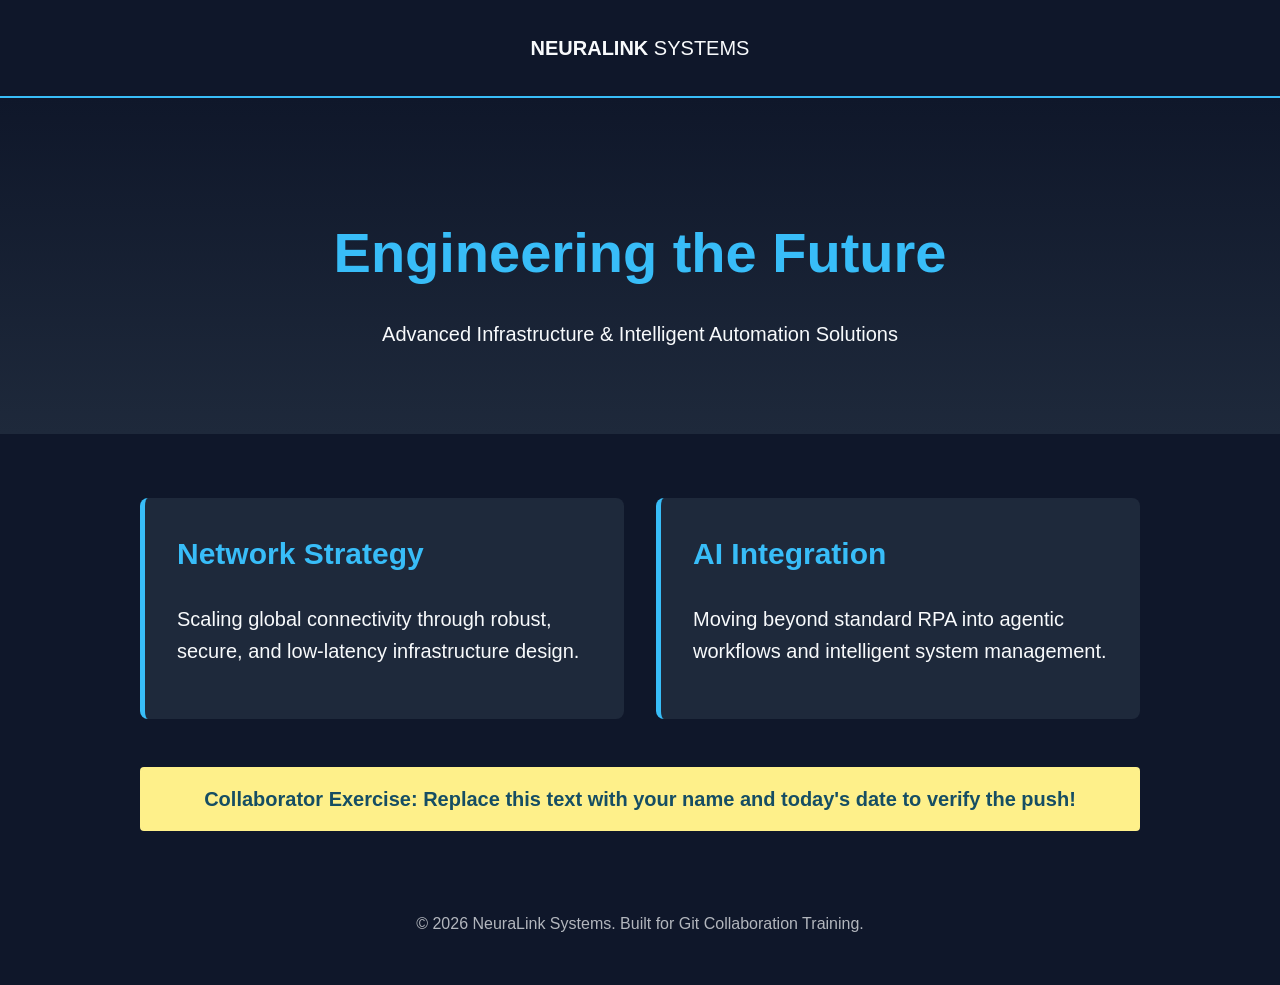
==== index.html @ d4803b3f "added html file by christel" ====
<!DOCTYPE html>
<html lang="en">
<head>
    <meta charset="UTF-8">
    <meta name="viewport" content="width=device-width, initial-scale=1.0">
    <title>NeuraLink Systems | Innovation Hub</title>
    <style>
        /* Modern Retro Aesthetic & High Visibility */
        :root {
            --bg-color: #0f172a;
            --text-color: #f8fafc;
            --accent-color: #38bdf8;
            --card-bg: #1e293b;
        }
 
        body {
            font-family: 'Segoe UI', Tahoma, Geneva, Verdana, sans-serif;
            background-color: var(--bg-color);
            color: var(--text-color);
            margin: 0;
            line-height: 1.6;
            /* Large base font for high-visibility */
            font-size: 1.25rem;
        }
 
        header {
            padding: 2rem;
            text-align: center;
            border-bottom: 2px solid var(--accent-color);
        }
 
        .hero {
            padding: 4rem 2rem;
            text-align: center;
            background: linear-gradient(180deg, #0f172a 0%, #1e293b 100%);
        }
 
        .hero h1 {
            font-size: 3.5rem; /* Large for 10m viewing */
            margin-bottom: 1rem;
            color: var(--accent-color);
        }
 
        .container {
            max-width: 1000px;
            margin: auto;
            padding: 2rem;
        }
 
        .feature-grid {
            display: grid;
            grid-template-columns: repeat(auto-fit, minmax(300px, 1fr));
            gap: 2rem;
            margin-top: 2rem;
        }
 
        .card {
            background-color: var(--card-bg);
            padding: 2rem;
            border-radius: 8px;
            border-left: 5px solid var(--accent-color);
        }
 
        .card h2 {
            margin-top: 0;
            color: var(--accent-color);
        }
 
        .edit-zone {
            background-color: #fef08a;
            color: #164e63;
            padding: 1rem;
            border-radius: 4px;
            font-weight: bold;
            text-align: center;
            margin-top: 3rem;
        }
 
        footer {
            text-align: center;
            padding: 3rem;
            font-size: 1rem;
            opacity: 0.7;
        }
 
        /* Responsive adjustments */
        @media (max-width: 600px) {
            .hero h1 { font-size: 2.5rem; }
        }
    </style>
</head>
<body>
 
    <header>
        <div class="logo"><strong>NEURALINK</strong> SYSTEMS</div>
    </header>
 
    <section class="hero">
        <h1>Engineering the Future</h1>
        <p>Advanced Infrastructure & Intelligent Automation Solutions</p>
    </section>
 
    <div class="container">
        <div class="feature-grid">
            <div class="card">
                <h2>Network Strategy</h2>
                <p>Scaling global connectivity through robust, secure, and low-latency infrastructure design.</p>
            </div>
            <div class="card">
                <h2>AI Integration</h2>
                <p>Moving beyond standard RPA into agentic workflows and intelligent system management.</p>
            </div>
        </div>
 
        <div class="edit-zone">
            Collaborator Exercise: Replace this text with your name and today's date to verify the push!
        </div>
    </div>
 
    <footer>
        &copy; 2026 NeuraLink Systems. Built for Git Collaboration Training.
    </footer>
 
</body>
</html>
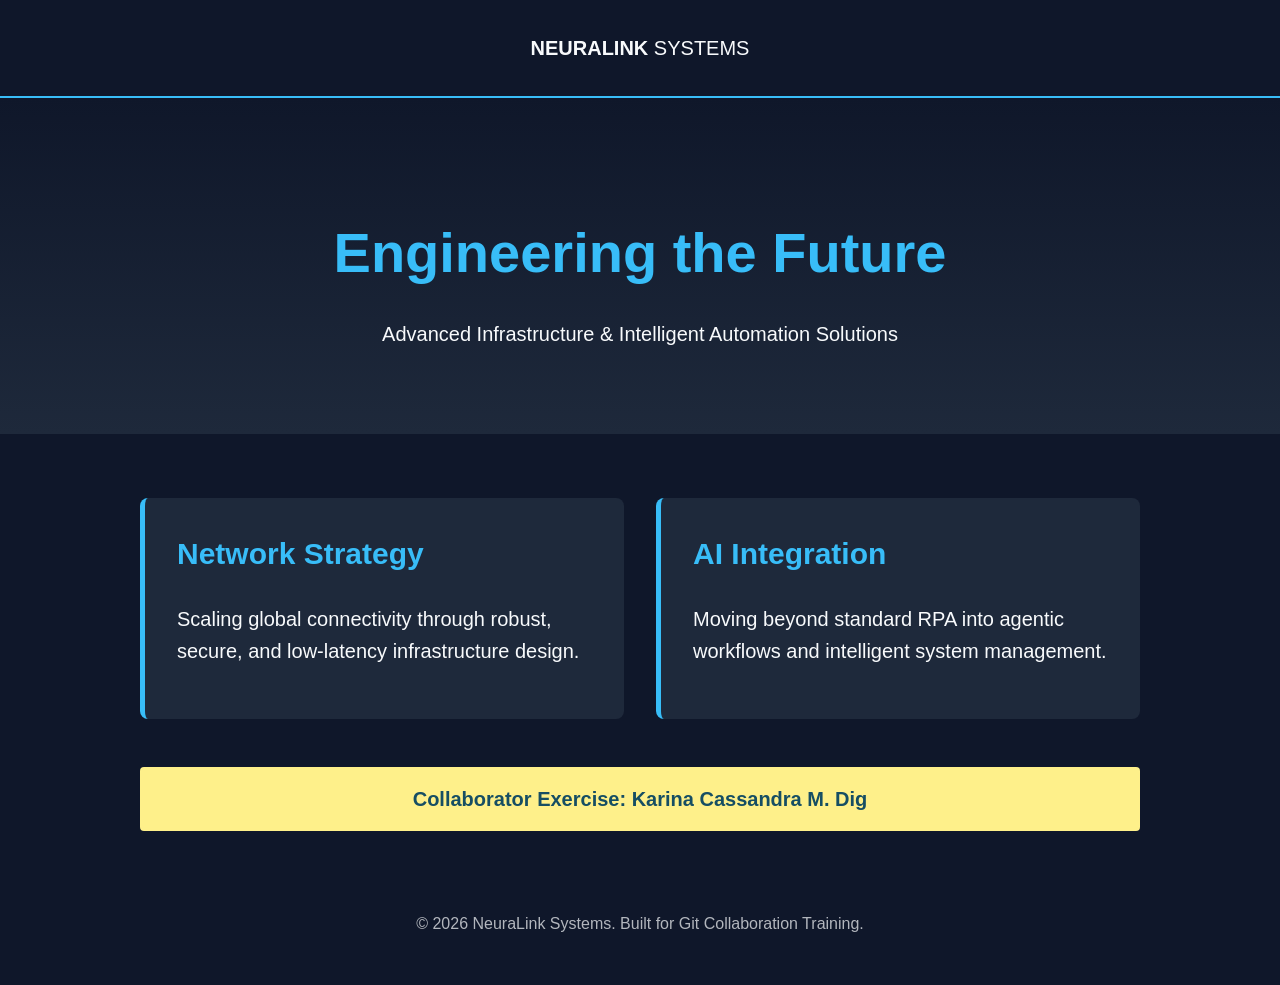
==== commit 60cebc33: "eddited by Karina" ====
--- a/index.html
+++ b/index.html
@@ -113,7 +113,7 @@
         </div>
  
         <div class="edit-zone">
-            Collaborator Exercise: Replace this text with your name and today's date to verify the push!
+            Collaborator Exercise: Karina Cassandra M. Dig 
         </div>
     </div>
  
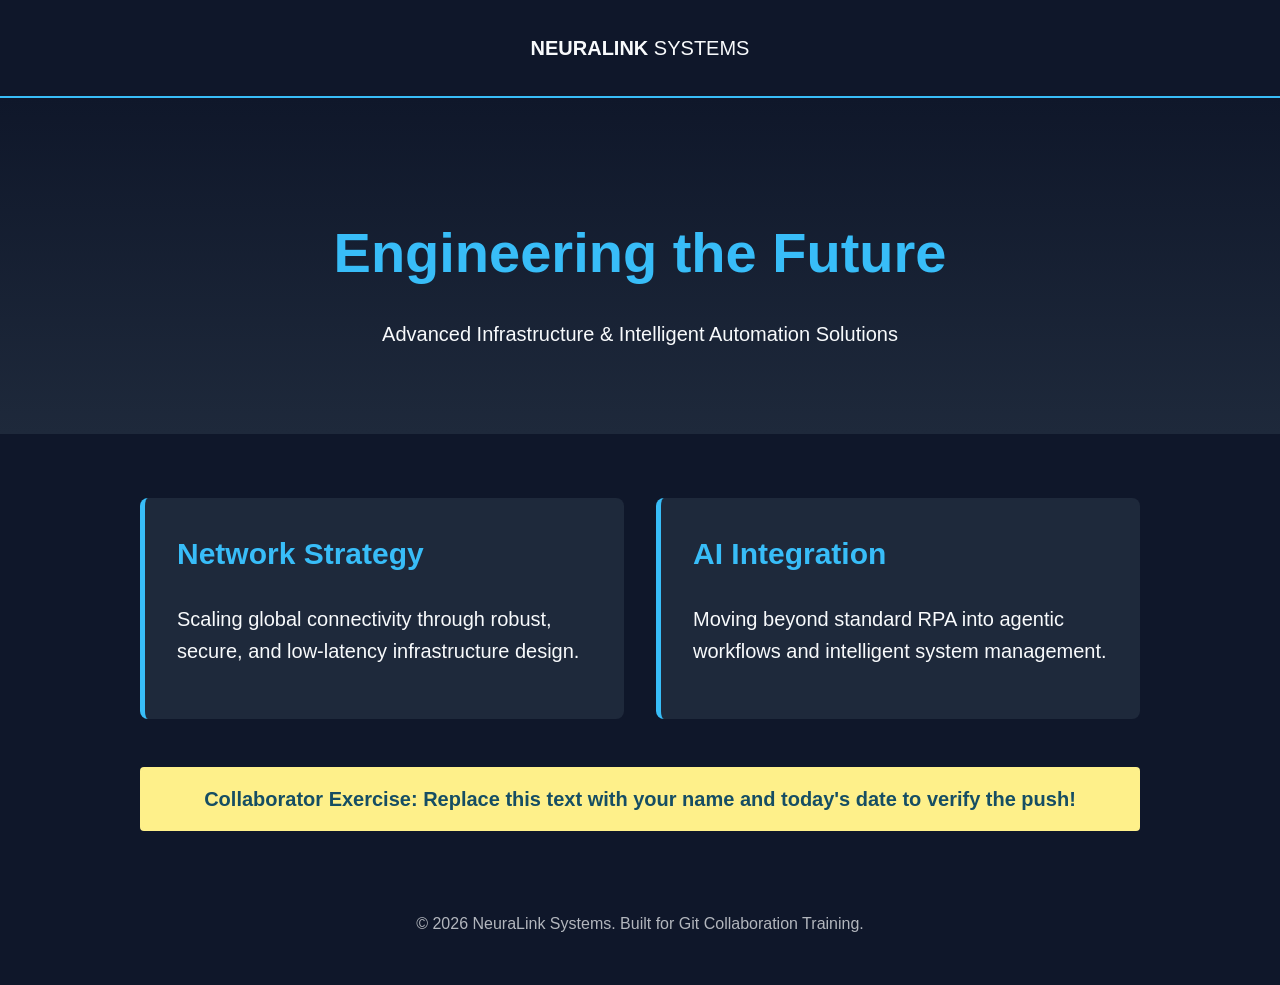
==== commit 7aa539ca: "reverted by christel" ====
--- a/index.html
+++ b/index.html
@@ -113,7 +113,7 @@
         </div>
  
         <div class="edit-zone">
-            Collaborator Exercise: Karina Cassandra M. Dig 
+            Collaborator Exercise: Replace this text with your name and today's date to verify the push!
         </div>
     </div>
  
